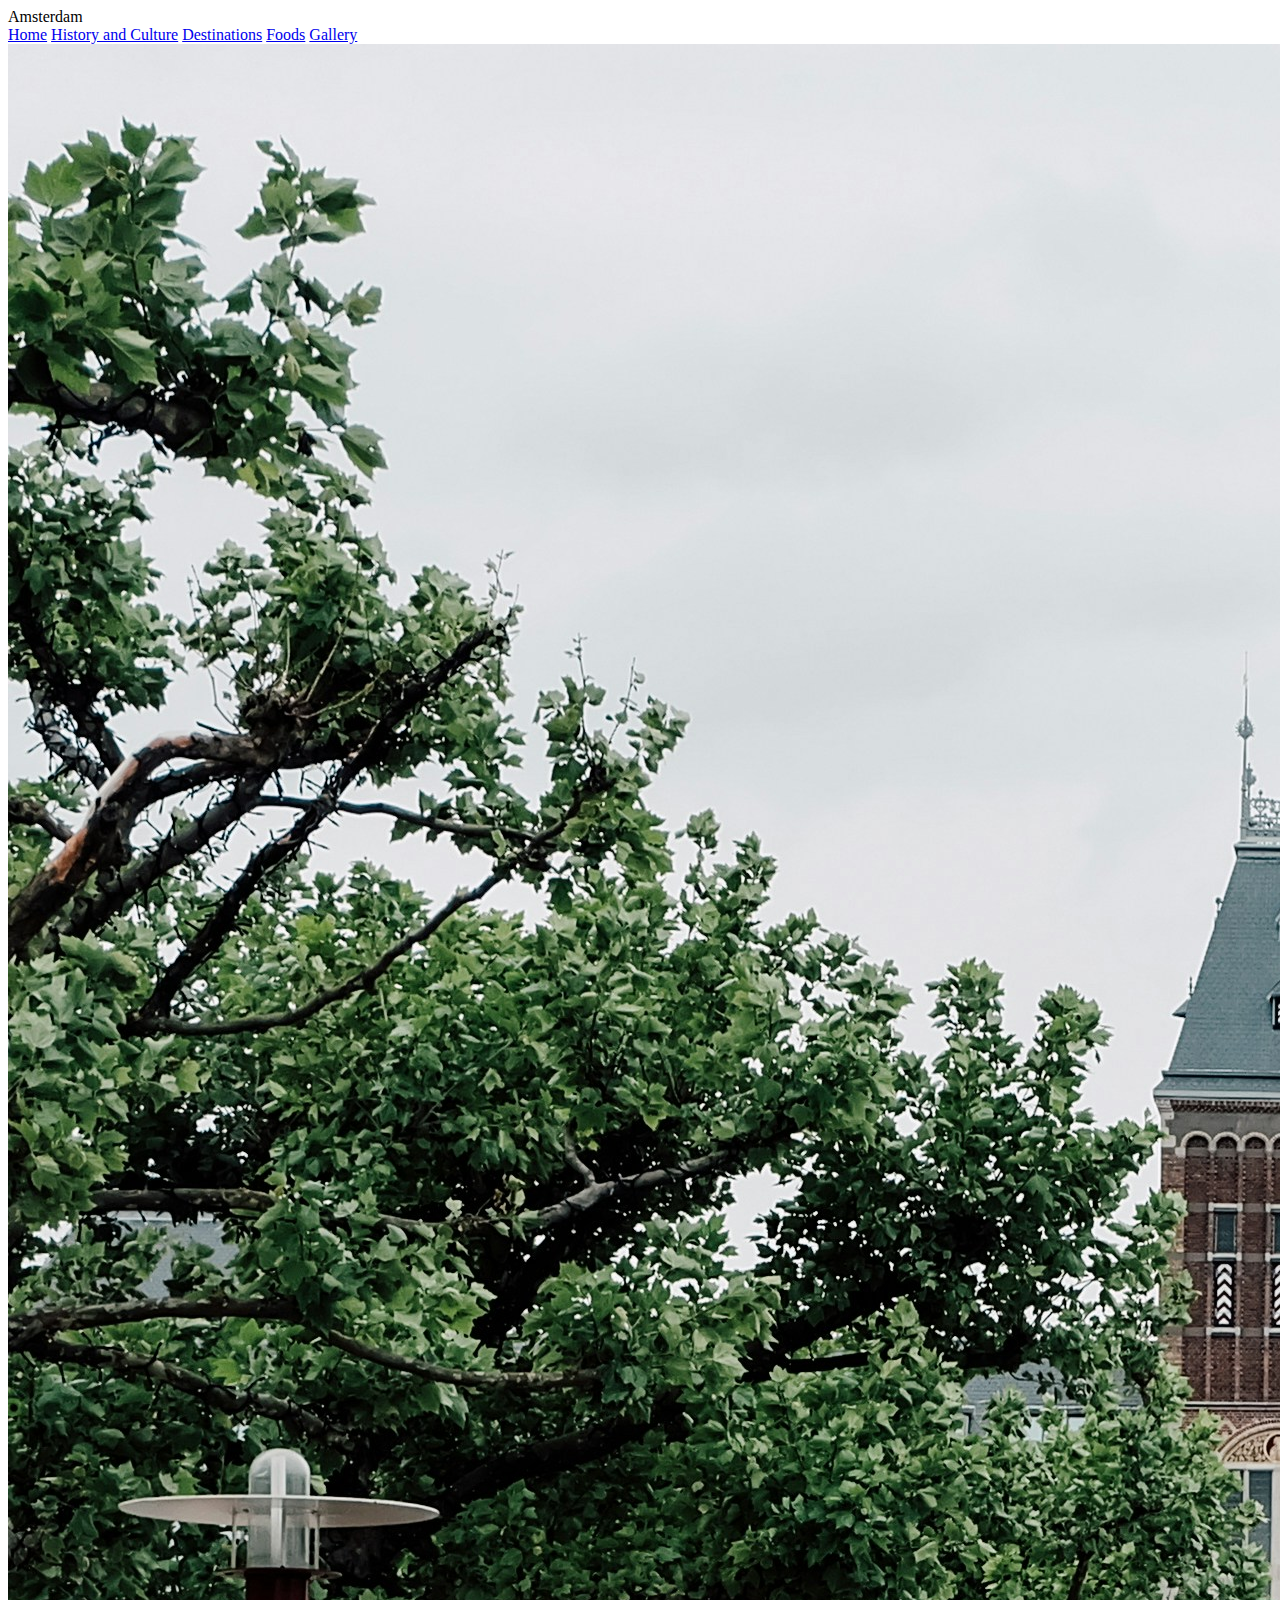
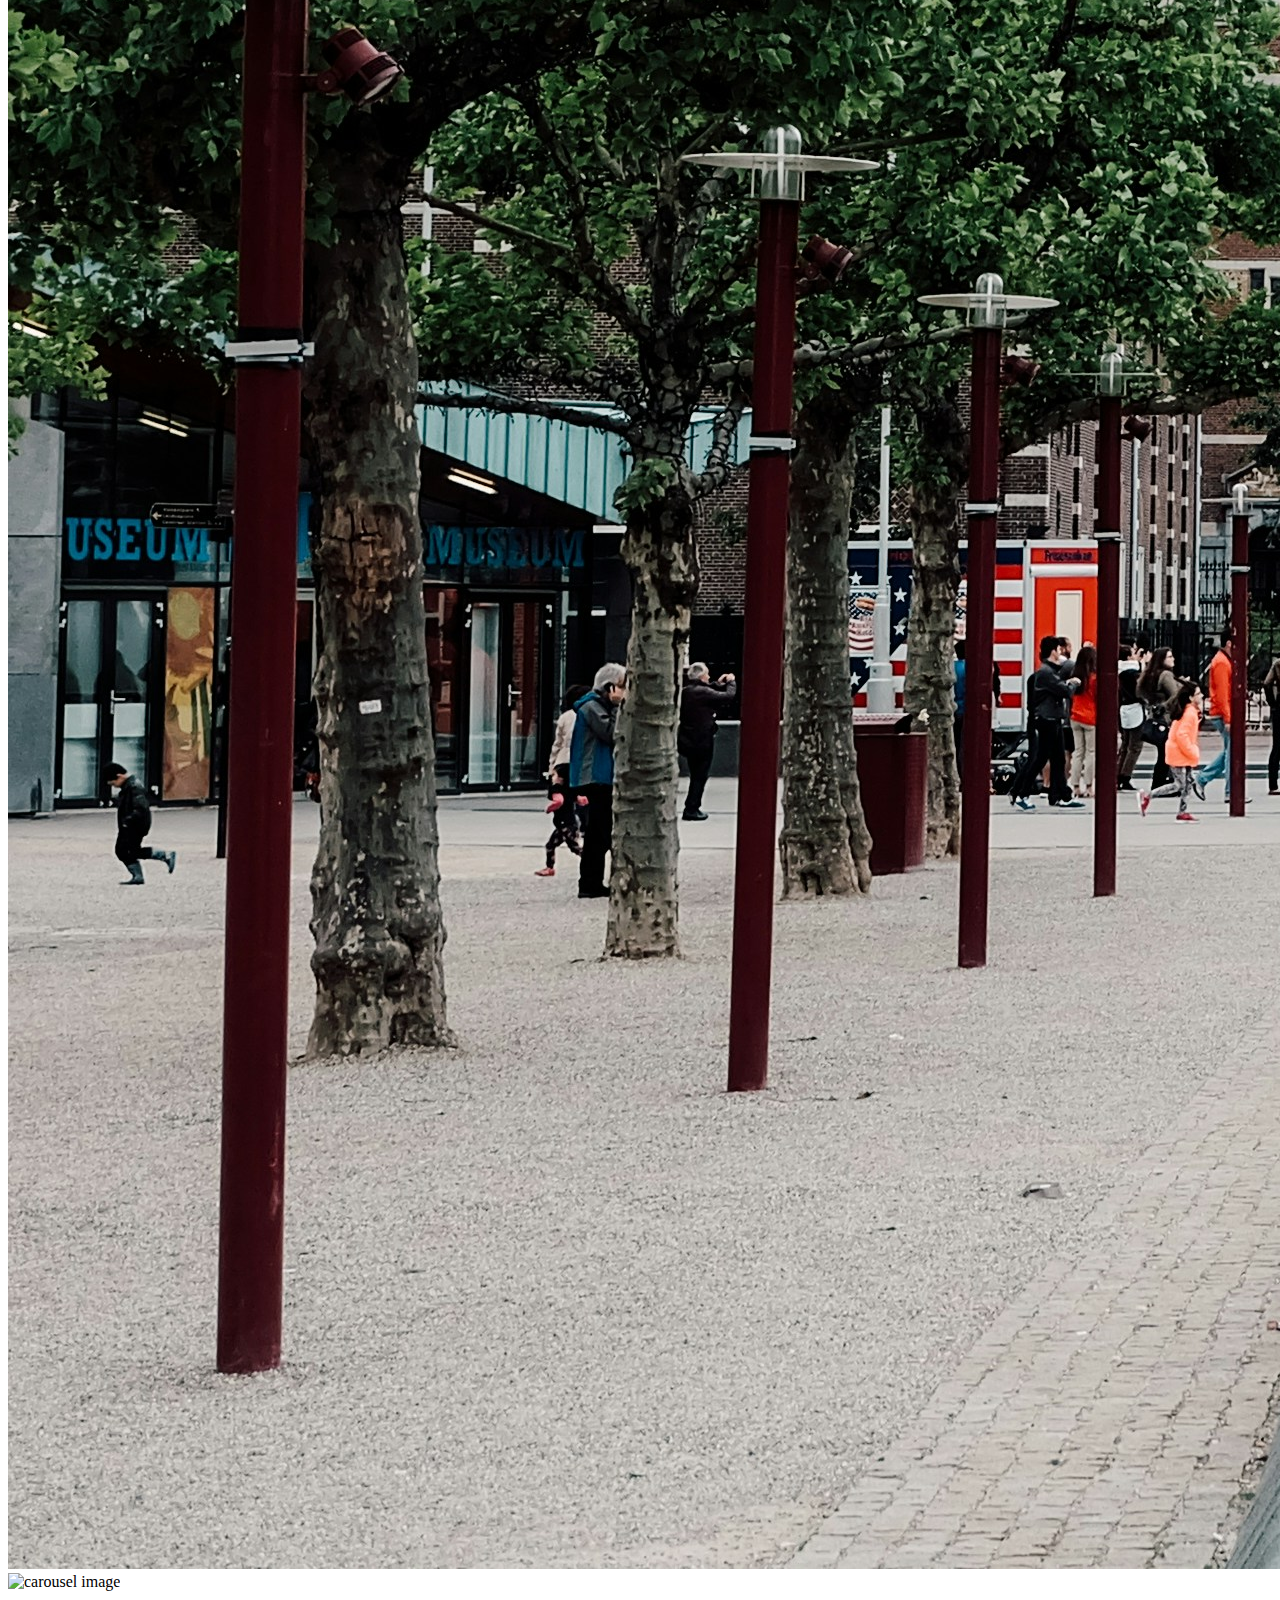
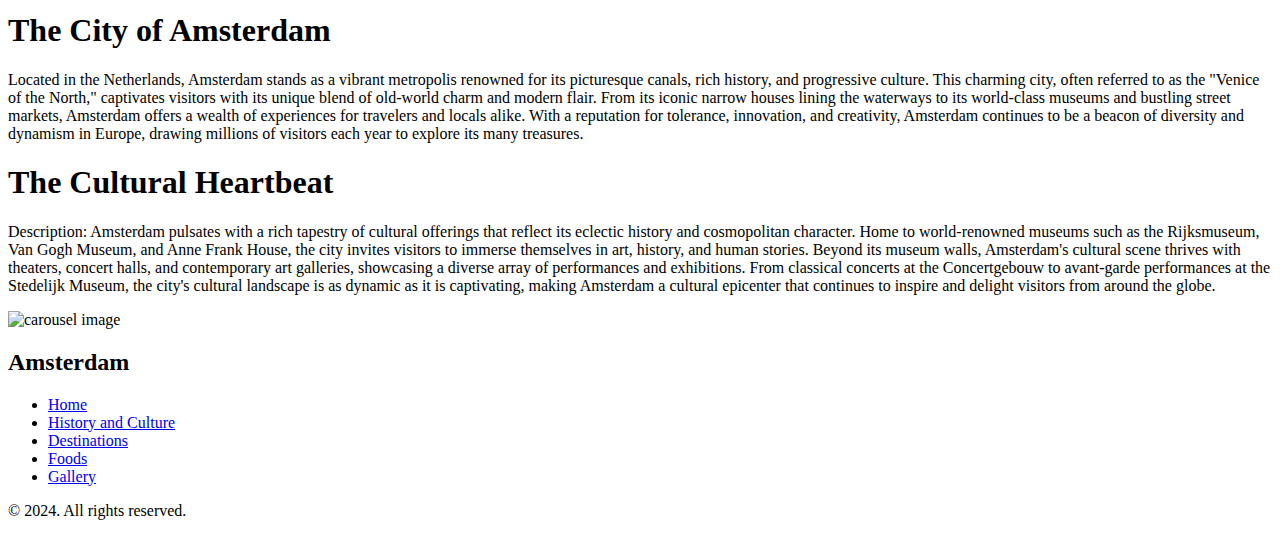
==== index.html @ c5b32412 "Added: Pages" ====
<!DOCTYPE html>
<html lang="en">
<head>
    <meta charset="UTF-8">
    <meta name="viewport" content="width=device-width, initial-scale=1.0">
    <title>Amsterdam City</title>
    <link rel="stylesheet" href="style.css">
</head>
<body>
    <header>
        <nav class="navbar">
            <div class="navbar-title">Amsterdam</div>
            <div class="navbar-links">
              <a href="index.html">Home</a>
                <a href="hisatory.html">History and Culture</a>
                <a href="destinations.html">Destinations</a>
              <a href="foods.html">Foods</a>
              <a href="gallery.html">Gallery</a>
            </div>
          </nav>          
    </header>

  <section>
    <div class="carousel">
        <img src="images/jennieramida-dP74Vn_1S0A-unsplash.jpg" alt="carousel image">
    </div>
  </section>

 <section>
     <div class="grid-container">
         <img src="images/max-van-den-oetelaar--e4vLFZV9QM-unsplash.jpg" class="title-image" alt="carousel image">
         
         
         
        <div class="grid-item">
            <h1 class="title-heading">The City of Amsterdam</h1>
            <p>
              Located in the Netherlands, Amsterdam stands as a vibrant metropolis renowned for its picturesque canals, rich history, and progressive culture. This charming city, often referred to as the "Venice of the North," captivates visitors with its unique blend of old-world charm and modern flair. From its iconic narrow houses lining the waterways to its world-class museums and bustling street markets, Amsterdam offers a wealth of experiences for travelers and locals alike. With a reputation for tolerance, innovation, and creativity, Amsterdam continues to be a beacon of diversity and dynamism in Europe, drawing millions of visitors each year to explore its many treasures.
                </p>
            </div>
      </div>
      
 </section>

 <section>
    <div class="grid-container">
        <div class="grid-item">
            <h1 class="title-heading">The Cultural Heartbeat</h1>
            <p>Description: Amsterdam pulsates with a rich tapestry of cultural offerings that reflect its eclectic history and cosmopolitan character. Home to world-renowned museums such as the Rijksmuseum, Van Gogh Museum, and Anne Frank House, the city invites visitors to immerse themselves in art, history, and human stories. Beyond its museum walls, Amsterdam's cultural scene thrives with theaters, concert halls, and contemporary art galleries, showcasing a diverse array of performances and exhibitions. From classical concerts at the Concertgebouw to avant-garde performances at the Stedelijk Museum, the city's cultural landscape is as dynamic as it is captivating, making Amsterdam a cultural epicenter that continues to inspire and delight visitors from around the globe.
            </p>
        </div>
        <img src="images/tobias-kordt-2GaBftOdewQ-unsplash.jpg" class="title-image" alt="carousel image">   
    </div>
     
</section>

<footer>
    <div class="footer-content">
      <h2>Amsterdam</h2>
      <nav>
        <ul>
          <li><a href="index.html">Home</a></li>
          <li><a href="hisatory.html">History and Culture</a></li>
          <li><a href="destinations.html">Destinations</a></li>
          <li><a href="foods.html">Foods</a></li>
          <li><a href="gallery.html">Gallery</a></li>
        </ul>
      </nav>
      <p>&copy; 2024. All rights reserved.</p>
    </div>
  </footer>
  



    <script src="script.js"></script>
</body>
</html>
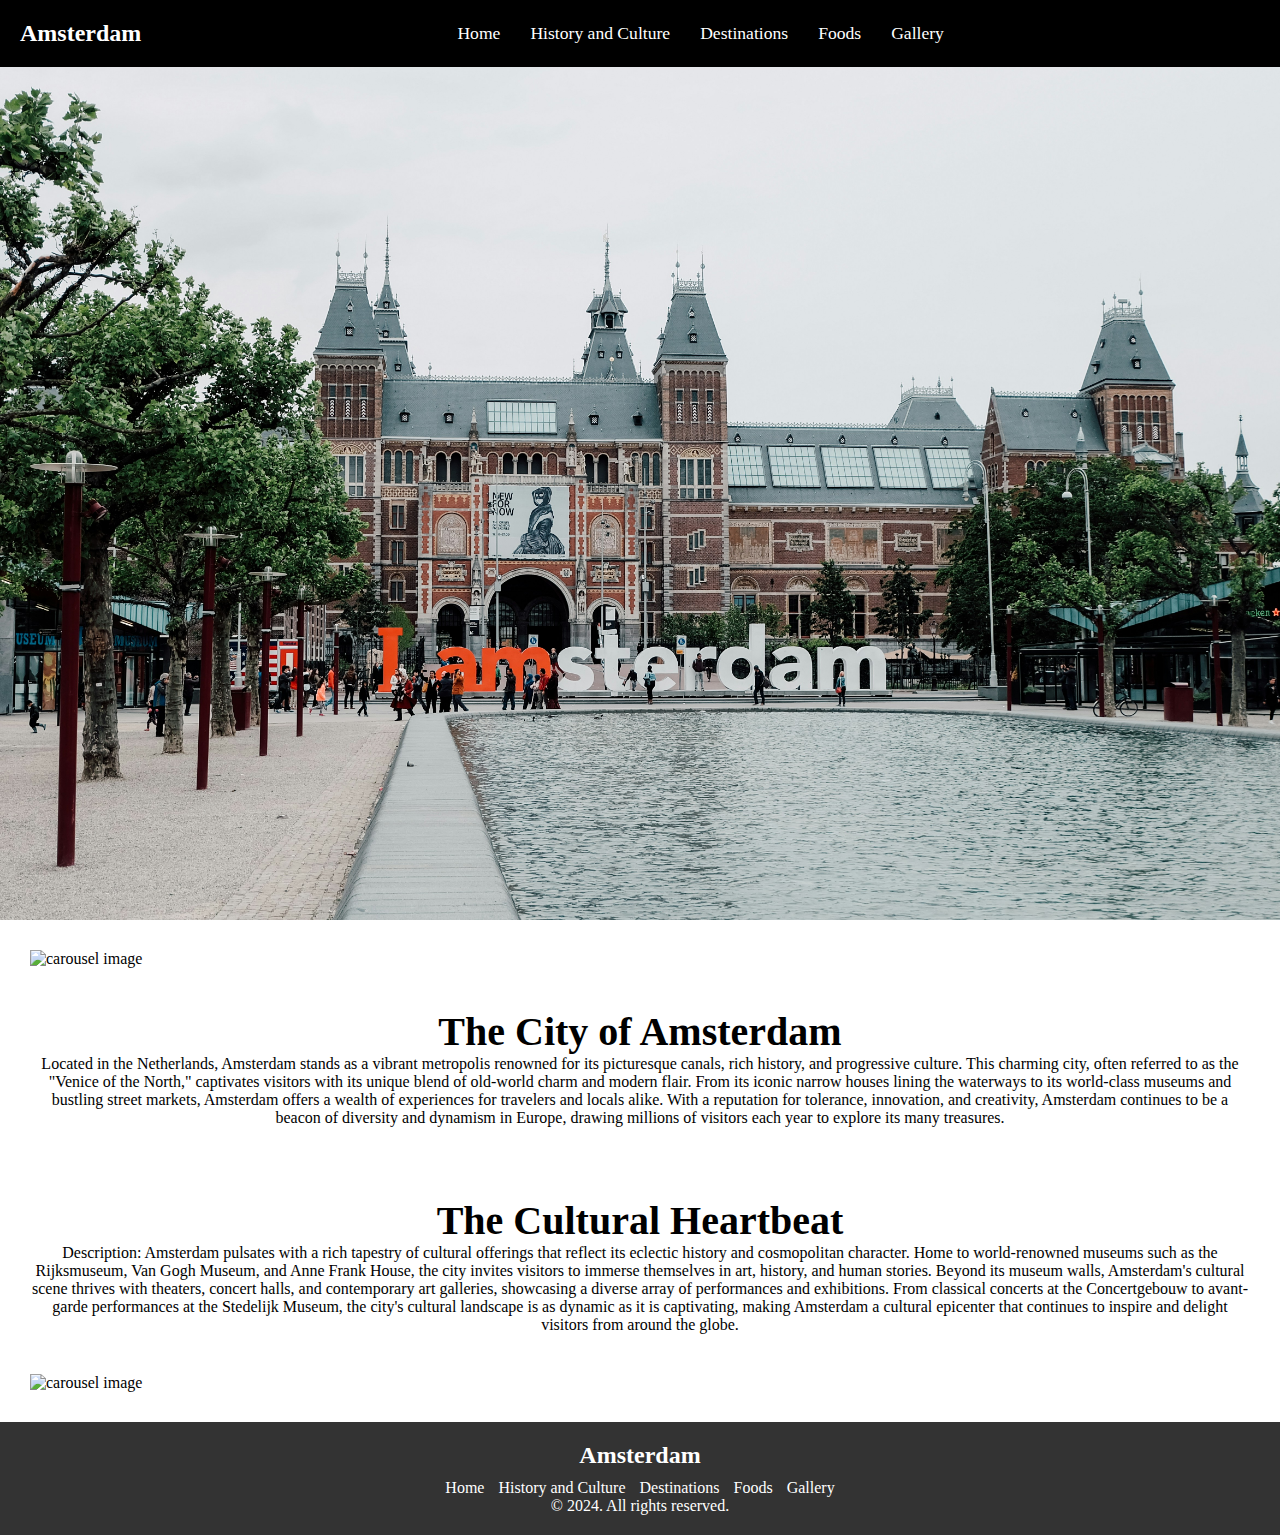
==== commit 3d5d4915: "Moved All Files V2" ====
--- a/index.html
+++ b/index.html
@@ -1,78 +1,87 @@
 <!DOCTYPE html>
 <html lang="en">
+
 <head>
-    <meta charset="UTF-8">
-    <meta name="viewport" content="width=device-width, initial-scale=1.0">
-    <title>Amsterdam City</title>
-    <link rel="stylesheet" href="style.css">
+  <meta charset="UTF-8">
+  <meta name="viewport" content="width=device-width, initial-scale=1.0">
+  <title>Amsterdam City</title>
+  <link rel="stylesheet" href="/assets/css/style.css">
 </head>
+
 <body>
-    <header>
-        <nav class="navbar">
-            <div class="navbar-title">Amsterdam</div>
-            <div class="navbar-links">
-              <a href="index.html">Home</a>
-                <a href="hisatory.html">History and Culture</a>
-                <a href="destinations.html">Destinations</a>
-              <a href="foods.html">Foods</a>
-              <a href="gallery.html">Gallery</a>
-            </div>
-          </nav>          
-    </header>
+  <header>
+    <nav class="navbar">
+      <div class="navbar-title">Amsterdam</div>
+      <div class="navbar-links">
+        <a href="index.html">Home</a>
+        <a href="/pages/history.html">History and Culture</a>
+        <a href="/pages/destinations.html">Destinations</a>
+        <a href="/pages/foods.html">Foods</a>
+        <a href="/pages/gallery.html">Gallery</a>
+      </div>
+    </nav>
+  </header>
 
   <section>
     <div class="carousel">
-        <img src="images/jennieramida-dP74Vn_1S0A-unsplash.jpg" alt="carousel image">
+      <img src="/assets/images/jennieramida-dP74Vn_1S0A-unsplash.jpg" alt="carousel image">
     </div>
   </section>
 
- <section>
-     <div class="grid-container">
-         <img src="images/max-van-den-oetelaar--e4vLFZV9QM-unsplash.jpg" class="title-image" alt="carousel image">
-         
-         
-         
-        <div class="grid-item">
-            <h1 class="title-heading">The City of Amsterdam</h1>
-            <p>
-              Located in the Netherlands, Amsterdam stands as a vibrant metropolis renowned for its picturesque canals, rich history, and progressive culture. This charming city, often referred to as the "Venice of the North," captivates visitors with its unique blend of old-world charm and modern flair. From its iconic narrow houses lining the waterways to its world-class museums and bustling street markets, Amsterdam offers a wealth of experiences for travelers and locals alike. With a reputation for tolerance, innovation, and creativity, Amsterdam continues to be a beacon of diversity and dynamism in Europe, drawing millions of visitors each year to explore its many treasures.
-                </p>
-            </div>
+  <section>
+    <div class="grid-container">
+      <img src="/assets/images/max-van-den-oetelaar--e4vLFZV9QM-unsplash.jpg" class="title-image" alt="carousel image">
+      <div class="grid-item">
+        <h1 class="title-heading">The City of Amsterdam</h1>
+        <p>
+          Located in the Netherlands, Amsterdam stands as a vibrant metropolis renowned for its picturesque canals, rich
+          history, and progressive culture. This charming city, often referred to as the "Venice of the North,"
+          captivates visitors with its unique blend of old-world charm and modern flair. From its iconic narrow houses
+          lining the waterways to its world-class museums and bustling street markets, Amsterdam offers a wealth of
+          experiences for travelers and locals alike. With a reputation for tolerance, innovation, and creativity,
+          Amsterdam continues to be a beacon of diversity and dynamism in Europe, drawing millions of visitors each year
+          to explore its many treasures.
+        </p>
       </div>
-      
- </section>
+    </div>
+  </section>
 
- <section>
+  <section>
     <div class="grid-container">
-        <div class="grid-item">
-            <h1 class="title-heading">The Cultural Heartbeat</h1>
-            <p>Description: Amsterdam pulsates with a rich tapestry of cultural offerings that reflect its eclectic history and cosmopolitan character. Home to world-renowned museums such as the Rijksmuseum, Van Gogh Museum, and Anne Frank House, the city invites visitors to immerse themselves in art, history, and human stories. Beyond its museum walls, Amsterdam's cultural scene thrives with theaters, concert halls, and contemporary art galleries, showcasing a diverse array of performances and exhibitions. From classical concerts at the Concertgebouw to avant-garde performances at the Stedelijk Museum, the city's cultural landscape is as dynamic as it is captivating, making Amsterdam a cultural epicenter that continues to inspire and delight visitors from around the globe.
-            </p>
-        </div>
-        <img src="images/tobias-kordt-2GaBftOdewQ-unsplash.jpg" class="title-image" alt="carousel image">   
+      <div class="grid-item">
+        <h1 class="title-heading">The Cultural Heartbeat</h1>
+        <p>
+          Description: Amsterdam pulsates with a rich tapestry of cultural offerings that reflect its eclectic history
+          and cosmopolitan character. Home to world-renowned museums such as the Rijksmuseum, Van Gogh Museum, and Anne
+          Frank House, the city invites visitors to immerse themselves in art, history, and human stories. Beyond its
+          museum walls, Amsterdam's cultural scene thrives with theaters, concert halls, and contemporary art galleries,
+          showcasing a diverse array of performances and exhibitions. From classical concerts at the Concertgebouw to
+          avant-garde performances at the Stedelijk Museum, the city's cultural landscape is as dynamic as it is
+          captivating, making Amsterdam a cultural epicenter that continues to inspire and delight visitors from around
+          the globe.
+        </p>
+      </div>
+      <img src="/assets/images/tobias-kordt-2GaBftOdewQ-unsplash.jpg" class="title-image" alt="carousel image">
     </div>
-     
-</section>
+  </section>
 
-<footer>
+  <footer>
     <div class="footer-content">
       <h2>Amsterdam</h2>
       <nav>
         <ul>
           <li><a href="index.html">Home</a></li>
-          <li><a href="hisatory.html">History and Culture</a></li>
-          <li><a href="destinations.html">Destinations</a></li>
-          <li><a href="foods.html">Foods</a></li>
-          <li><a href="gallery.html">Gallery</a></li>
+          <li><a href="/pages/history.html">History and Culture</a></li>
+          <li><a href="/pages/destinations.html">Destinations</a></li>
+          <li><a href="/pages/foods.html">Foods</a></li>
+          <li><a href="/pages/gallery.html">Gallery</a></li>
         </ul>
       </nav>
       <p>&copy; 2024. All rights reserved.</p>
     </div>
   </footer>
-  
 
+  <script src="script.js"></script>
+</body>
 
-
-    <script src="script.js"></script>
-</body>
 </html>
--- a/assets/css/style.css
+++ b/assets/css/style.css
@@ -0,0 +1,240 @@
+*{
+    padding: 0%;
+    margin: 0%;
+}
+.navbar {
+    display: flex;
+    justify-content: space-between;
+    align-items: center;
+    background-color:black;
+    color: white;
+    padding: 20px;
+    box-shadow: 0px 2px 5px rgba(0, 0, 0, 0.2);
+  }
+  
+  .navbar-title {
+    font-size: 1.5rem;
+    font-weight: bold;
+  }
+  
+  .navbar-links {
+    display: flex;
+    justify-content: center;
+    flex-grow: 1;
+  }
+  
+  .navbar-links a {
+    color:white;
+    text-decoration: none;
+    margin: 0 15px;
+    font-size: 1.1rem;
+    transition: color 0.3s;
+  }
+  
+  .navbar-links a:hover {
+    color: #ffcc00; /* Change color on hover */
+  }
+  
+  .carousel {
+    width: 100%;
+    overflow: hidden;
+    position: relative;
+}
+
+.carousel img {
+    width: 100%;
+    display: block;
+    transition: transform 0.5s ease;
+}
+
+.title-heading{
+    font-size: 40px;
+    text-align: center;
+}
+.title-image {
+    height: 100%;
+    width: 100%;
+}
+.grid-container {
+    display: grid;
+    grid-template-columns: repeat(auto-fill, minmax(700px, 2fr));
+    grid-gap: 20px;
+    justify-items: center; 
+    align-items: center; 
+    margin: 30px;
+
+  }
+  
+  .grid-item {
+    background-color:white;
+    padding: 20px;
+    text-align: center;
+    width: 100%;
+  }
+  
+  footer {
+    background-color: #333; 
+    color: #fff;
+    padding: 20px 0; 
+    text-align: center;
+  }
+  
+  .footer-content {
+    max-width: 1200px; 
+    margin: 0 auto; 
+  }
+  
+  .footer-content h2 {
+    margin-bottom: 10px; 
+  }
+  
+  .footer-content nav ul {
+    list-style: none; 
+    padding: 0; 
+  }
+  
+  .footer-content nav ul li {
+    display: inline; 
+  }
+  
+  .footer-content nav ul li:not(:last-child) {
+    margin-right: 10px; 
+  }
+  
+  .footer-content nav ul li a {
+    color: #fff; 
+    text-decoration: none; 
+  }
+  
+  .footer-content nav ul li a:hover {
+    text-decoration: underline;
+  }
+  
+
+  .page-header {
+    background-color: #333;
+    color: #fff;
+    padding: 20px;
+    text-align: center;
+  }
+  .heading {
+    margin: 0;
+    font-size: 2em;
+  }
+  .content-container {
+    max-width: 800px;
+    margin: 20px auto;
+    padding: 0 20px;
+  }
+  .paragraph {
+    line-height: 1.6;
+  }
+  .image {
+    max-width: 100%;
+    height: auto;
+    margin-bottom: 20px;
+  }
+  .image-caption {
+    font-style: italic;
+    font-size: 0.8em;
+  }
+  .page-heading {
+    background-color: #333;
+    color: #fff;
+    padding: 20px;
+    text-align: center;
+  }
+  .main-heading {
+    margin: 0;
+    font-size: 2em;
+  }
+  .destination-gallery {
+    display: flex;
+    flex-wrap: wrap;
+    justify-content: space-between;
+    padding: 20px;
+  }
+  .image-box {
+    width: 48%;
+    margin-bottom: 20px;
+  }
+  .destination-image {
+    width: 100%;
+    height: auto;
+    border-radius: 5px;
+  }
+  .image-description {
+    margin-top: 10px;
+    font-style: italic;
+  }
+  .gallery-header {
+    background-color: #333;
+    color: #fff;
+    padding: 20px;
+    text-align: center;
+  }
+  .main-title {
+    margin: 0;
+    font-size: 2em;
+  }
+  .image-grid {
+    display: grid;
+    grid-template-columns: repeat(auto-fill, minmax(500px, 1fr));
+    gap: 20px;
+    padding: 20px;
+  }
+  .image-box {
+    position: relative;
+    overflow: hidden;
+    border-radius: 5px;
+  }
+  .gallery-image {
+    width: 100%;
+    height: 300px; 
+    object-fit: cover;
+    transition: transform 0.3s ease;
+  }
+  .image-box:hover .gallery-image {
+    transform: scale(1.1);
+  }
+  .image-title {
+    position: absolute;
+    bottom: 0;
+    left: 0;
+    width: 100%;
+    background-color: rgba(0, 0, 0, 0.7);
+    color: #fff;
+    padding: 10px;
+    text-align: center;
+    font-size: 1.2em;
+  }
+
+  .foods-header {
+    background-color: #333;
+    color: #fff;
+    padding: 20px;
+    text-align: center;
+  }
+  .main-title {
+    margin: 0;
+    font-size: 2em;
+  }
+  .food-item {
+    margin: 20px;
+    padding: 20px;
+    border: 1px solid #ccc;
+    border-radius: 5px;
+    text-align: center;
+  }
+  .food-image {
+    width: 200px;
+    height: auto;
+    border-radius: 5px;
+  }
+  .food-name {
+    font-size: 1.2em;
+    margin-top: 10px;
+  }
+  .food-description {
+    margin-top: 10px;
+  }